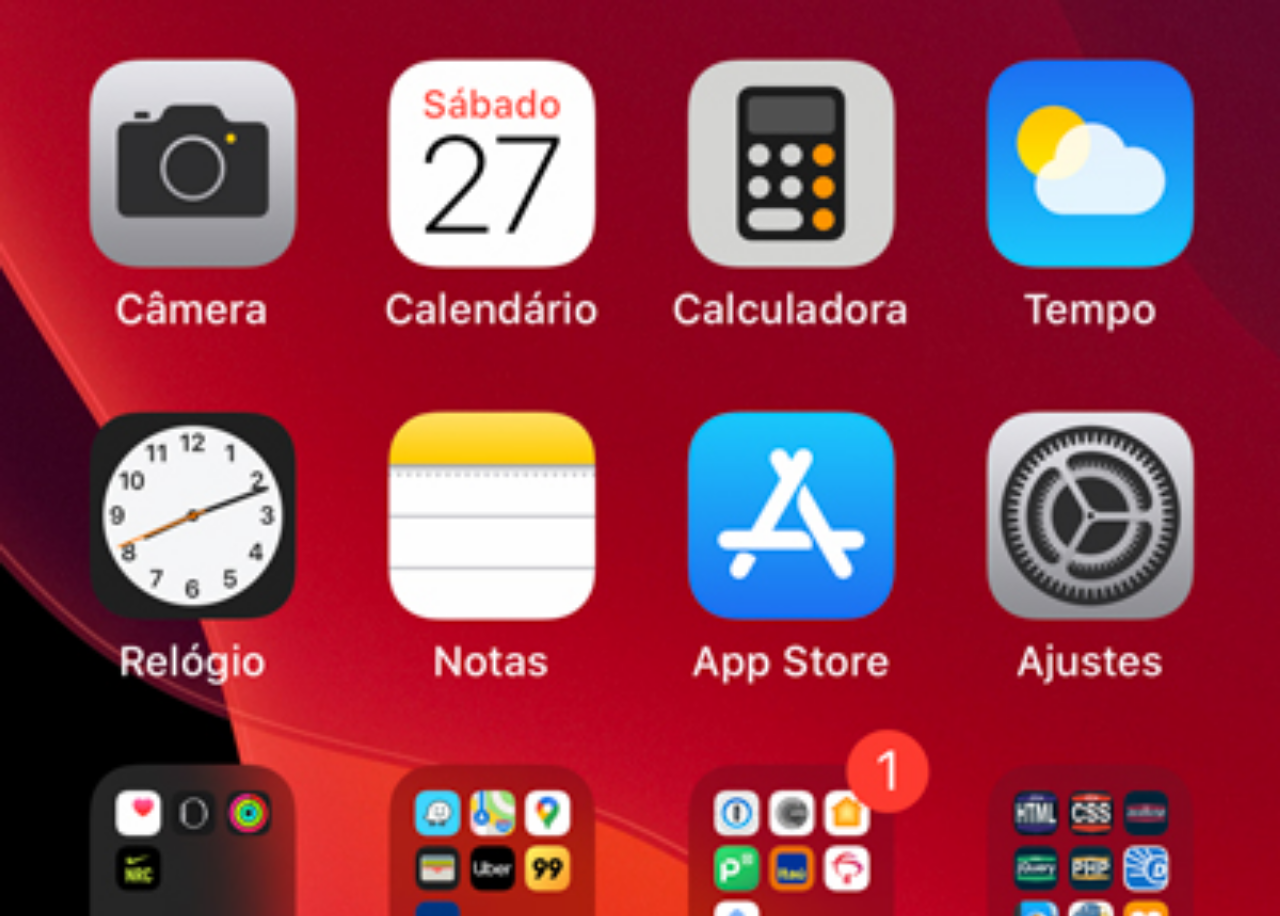
==== home.html @ f9a9ee76 "Criei a tela home" ====
<!DOCTYPE html>
<html lang="pt-br">
<head>
    <meta charset="UTF-8">
    <meta name="viewport" content="width=device-width, initial-scale=1.0">
    <title>Document</title>
</head>
<style>
    {
        margin: 0px;
        padding: 0px;
    }
    body{
        position: relative;
        width: 100vw;
        height: 100vh;
        background: black url(imagens/tela-home.jpg) no-repeat top center;
        background-size: cover;
    }
</style>
<body>
    
</body>
</html>
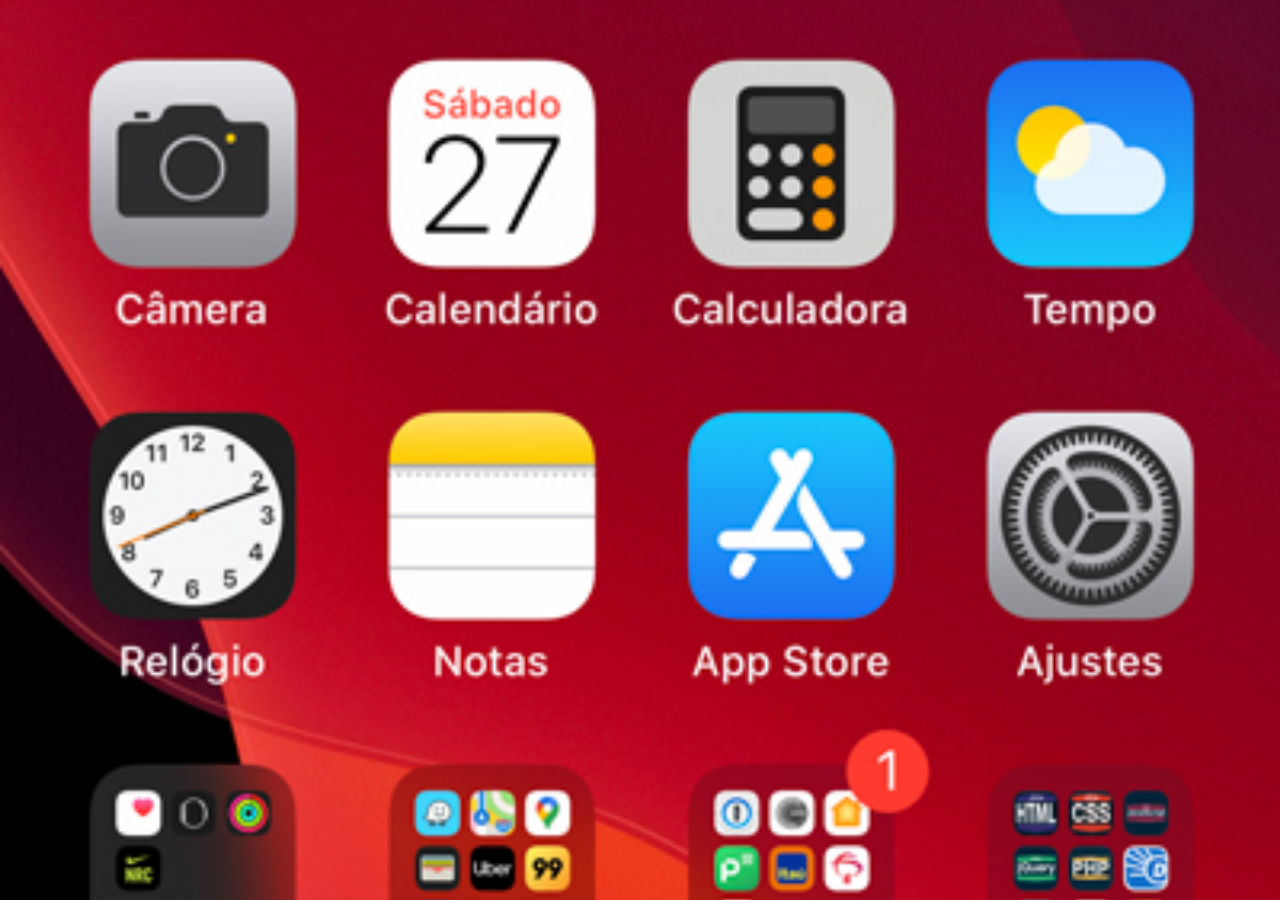
==== commit bbd45b55: "projeto social atualizado" ====
--- a/home.html
+++ b/home.html
@@ -6,11 +6,13 @@
     <title>Document</title>
 </head>
 <style>
+    * 
     {
         margin: 0px;
         padding: 0px;
     }
-    body{
+
+    body {
         position: relative;
         width: 100vw;
         height: 100vh;
